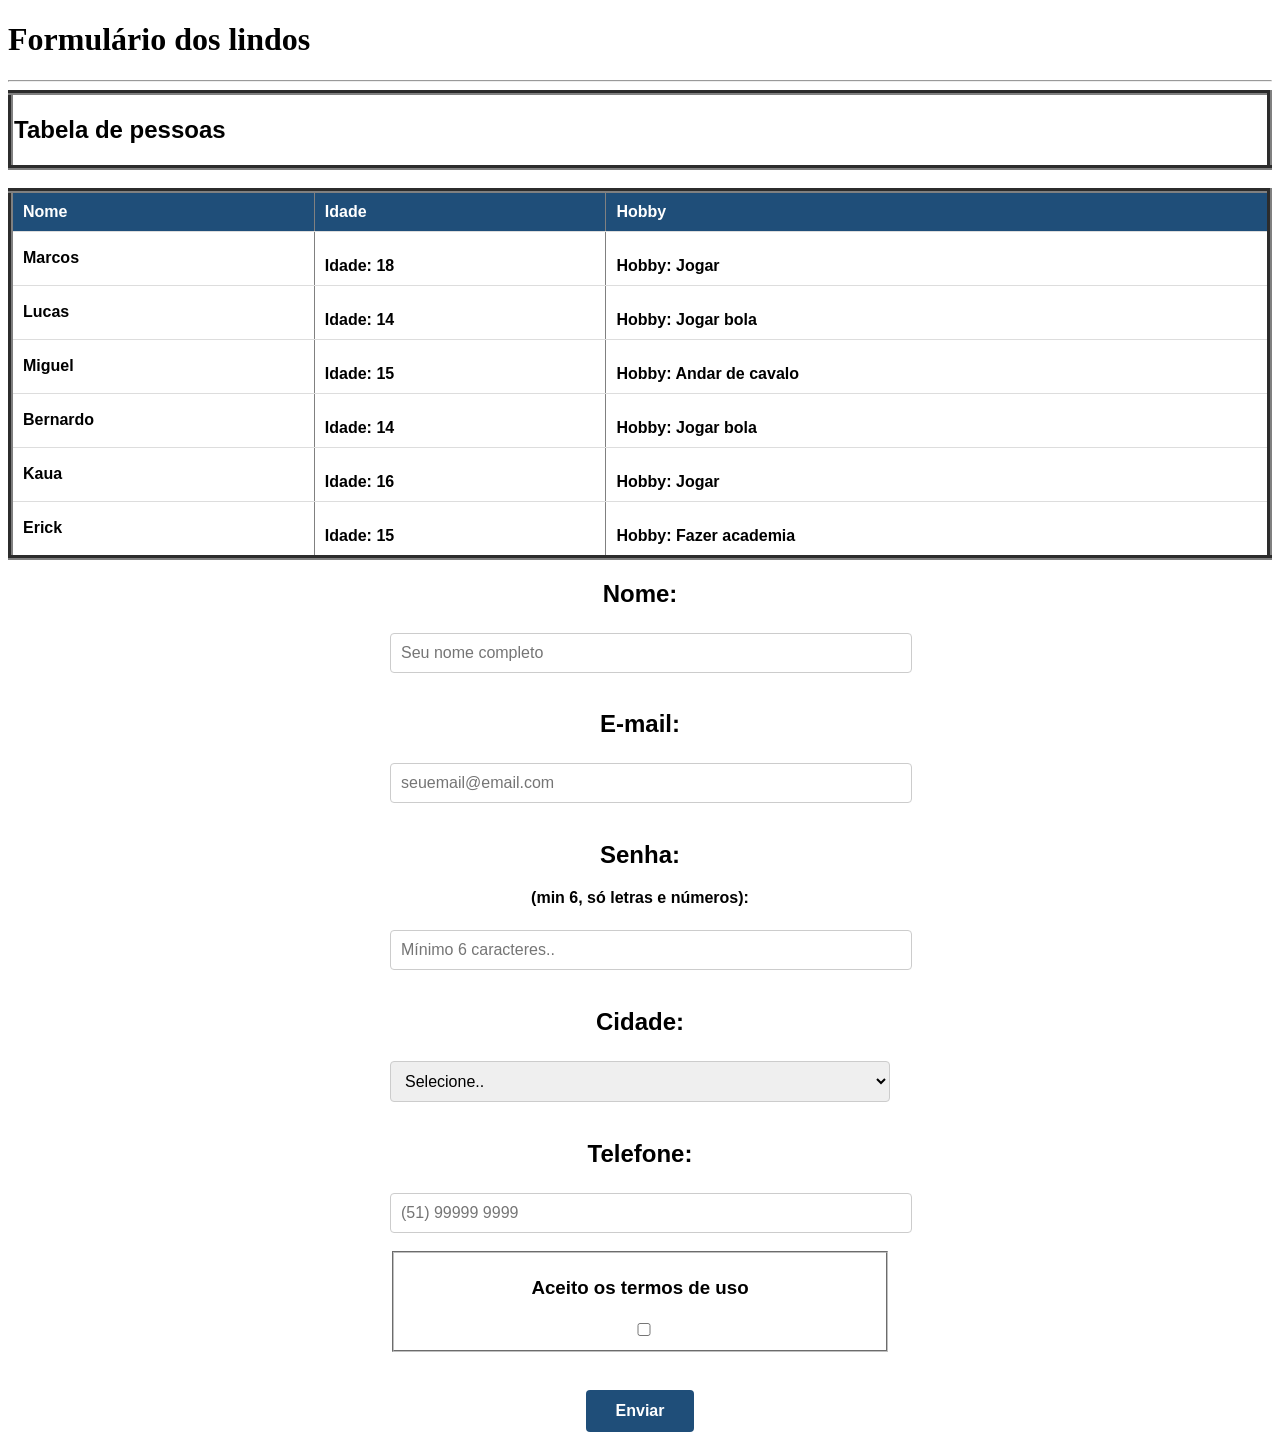
==== index.html @ 7abcb44c "css" ====
<!DOCTYPE html>
<html lang="pt-BR">
<head>
    <meta charset="UTF-8">
    <meta name="viewport" content="width=device-width, initial-scale=1.0">
    <title>Aula 4</title>

</head>
<link rel="stylesheet" href="style.css">
<link rel="stylesheet" href="script.js">
<body>
    <div class="Título">
        <h1>Formulário dos lindos</h1>
    </div>
        <div class="Resto">
    <hr>
    <table border="5" cellpadding="1" cellspacing="0">
        <td><h2>Tabela de pessoas</h2></td>
    </table>
    <br>
    <table border="5" cellpadding="10" cellspacing="2">
        <thead>
            <tr>
                <th>Nome</th>
                <th>Idade</th>
                <th>Hobby</th>
            </tr>
        </thead>
        <tbody>
            <tr>
                <td><strong>Marcos</strong></td>
                <td><form action="">
                    <label for="text">Idade: 18</label>
                    <td><label for="text">Hobby: Jogar</label
                </form>
                </td>
            </tr>
            <tr>
                <td><strong>Lucas</strong></td>
                <td><form action="">
                    <label for="text">Idade: 14</label>
                    <td><label for="text">Hobby: Jogar bola</label
                </form>
                </td>
            </tr>
            <tr>
                <td><strong>Miguel</strong></td>
                <td><form action="">
                    <label for="text">Idade: 15</label>
                    <td><label for="text">Hobby: Andar de cavalo</label
                </form>
                </td>
            </tr>
            <tr>
                <td><strong>Bernardo</strong></td>
                <td><form action="">
                    <label for="text">Idade: 14</label>
                    <td><label for="text">Hobby: Jogar bola</label
                </form>
                </td>
            </tr>
            <tr>
                <td><strong>Kaua</strong></td>
                <td><form action="">
                    <label for="text">Idade: 16</label>
                    <td><label for="text">Hobby: Jogar</label
                </form>
                </td>
            </tr>
            <tr>
                <td><strong>Erick</strong></td>
                <td><form action="">
                    <label for="text">Idade: 15</label>
                    <td><label for="text">Hobby: Fazer academia</label
                </form>
                </td>
            </tr>
        </tbody>
    </table>
    </div>
    <form action="#" method="post">
    <div class="Formulário">
        <label for="nome"><h2>Nome:</h2></label>
        <input type="text" id="nome" placeholder="Seu nome completo" required>
        <br><br>
        <label for="email"><h2>E-mail:</h2></label>
        <input type="email" id="email" placeholder="seuemail@email.com" required>
        <br><br>
        <label for="senha"><h2>Senha:</h2>(min 6, só letras e números):</label>
        <br>
        <input type="password" id="senha" pattern="[a-zA-Z0-9]{6,}" placeholder="Mínimo 6 caracteres.." required>
        <br><br>
        <label for="cidade"><h2>Cidade:</h2></label>
    <select name="cidade" id="cidade" required>
        <option value="">Selecione..</option>
        <option value="sl">São Leopoldo</option>
        <option value="nh">Novo Hamburgo</option>
        <option value="cb">Campo Bom</option>
        <option value="mgo">Montenegro</option>
        <option value="pa">Porto Alegre</option>
        <option value="ev">Estância velha</option>
        <option value="cn">Canoas</option>
    </select>
        <br><br>
        <label for="telefone"><h2>Telefone:</h2></label>
        <input type="tel" id="telefone" pattern="\([0-9]){2}\) [0-9]{5}-[0-9]{4}" placeholder="(51) 99999 9999" required>
        <br><br>
        <fieldset>
            <label for="termos"><h3>Aceito os termos de uso</h3></label>
            <input type="checkbox" name="termos" required>
        </fieldset>
        <br> 
        <button type="submit"><strong>Enviar</strong></button>
    </div>

</form>
</body>
</html>
---- style.css ----
table{
    width: 100%;
    border-collapse: collapse;
}

th, td{
    padding: 12px, 15px;
    text-align: left;
    border-bottom: 1px solid #ddd;
}

th{
    background-color: #1f4e79;
    color: white;
}

tr:hover{
background-color: #f5f5f5;
}

label{
    display: block;
    margin-top: 15px;
    font-weight: bold;
}

.Formulário{
    font-family: 'Gill Sans', 'Gill Sans MT', Calibri, 'Trebuchet MS', sans-serif;
    text-align: center;
    max-width: 500px;
    margin: 0 auto
}

.Resto{
    font-family: 'Gill Sans', 'Gill Sans MT', Calibri, 'Trebuchet MS', sans-serif;
}

input, select, textarea{
    width: 100%;
    padding: 10px;
    margin-top: 5px;
    border: 1px solid #ccc;
    border-radius: 4px;
    font-size: 16px;
}

input:focus, textarea:focus{
    border-color: #2e75b6;
    outline: none;
    box-shadow: 0 0 3px rgba(46, 117, 182, 0.5);
}

button{
    margin-top: 20px;
    padding: 12px 30px;
    background-color: #1f4e79;
    color: white;
    border: none;
    border-radius: 4px;
    font-size: 16px;
    cursor: pointer;
    transition: 0.3s;
}

button:hover{
    background-color: red;
    transform: translateY(-10px)
}
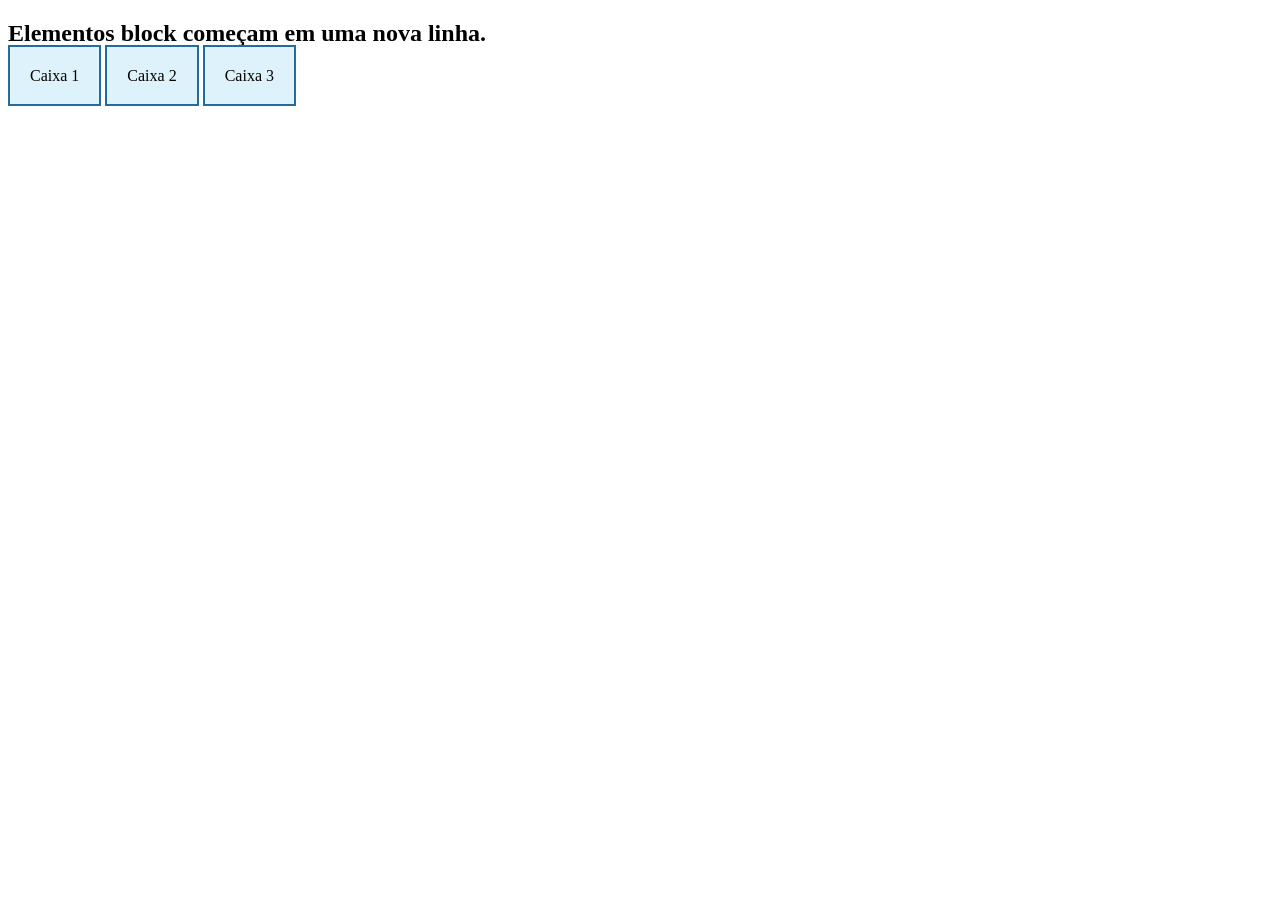
==== commit b4b2af9e: "caixa" ====
--- a/index.html
+++ b/index.html
@@ -3,116 +3,20 @@
 <head>
     <meta charset="UTF-8">
     <meta name="viewport" content="width=device-width, initial-scale=1.0">
-    <title>Aula 4</title>
+    <title>Displya BLOCK</title>
 
 </head>
 <link rel="stylesheet" href="style.css">
 <link rel="stylesheet" href="script.js">
 <body>
-    <div class="Título">
-        <h1>Formulário dos lindos</h1>
-    </div>
-        <div class="Resto">
-    <hr>
-    <table border="5" cellpadding="1" cellspacing="0">
-        <td><h2>Tabela de pessoas</h2></td>
-    </table>
-    <br>
-    <table border="5" cellpadding="10" cellspacing="2">
-        <thead>
-            <tr>
-                <th>Nome</th>
-                <th>Idade</th>
-                <th>Hobby</th>
-            </tr>
-        </thead>
-        <tbody>
-            <tr>
-                <td><strong>Marcos</strong></td>
-                <td><form action="">
-                    <label for="text">Idade: 18</label>
-                    <td><label for="text">Hobby: Jogar</label
-                </form>
-                </td>
-            </tr>
-            <tr>
-                <td><strong>Lucas</strong></td>
-                <td><form action="">
-                    <label for="text">Idade: 14</label>
-                    <td><label for="text">Hobby: Jogar bola</label
-                </form>
-                </td>
-            </tr>
-            <tr>
-                <td><strong>Miguel</strong></td>
-                <td><form action="">
-                    <label for="text">Idade: 15</label>
-                    <td><label for="text">Hobby: Andar de cavalo</label
-                </form>
-                </td>
-            </tr>
-            <tr>
-                <td><strong>Bernardo</strong></td>
-                <td><form action="">
-                    <label for="text">Idade: 14</label>
-                    <td><label for="text">Hobby: Jogar bola</label
-                </form>
-                </td>
-            </tr>
-            <tr>
-                <td><strong>Kaua</strong></td>
-                <td><form action="">
-                    <label for="text">Idade: 16</label>
-                    <td><label for="text">Hobby: Jogar</label
-                </form>
-                </td>
-            </tr>
-            <tr>
-                <td><strong>Erick</strong></td>
-                <td><form action="">
-                    <label for="text">Idade: 15</label>
-                    <td><label for="text">Hobby: Fazer academia</label
-                </form>
-                </td>
-            </tr>
-        </tbody>
-    </table>
-    </div>
-    <form action="#" method="post">
-    <div class="Formulário">
-        <label for="nome"><h2>Nome:</h2></label>
-        <input type="text" id="nome" placeholder="Seu nome completo" required>
-        <br><br>
-        <label for="email"><h2>E-mail:</h2></label>
-        <input type="email" id="email" placeholder="seuemail@email.com" required>
-        <br><br>
-        <label for="senha"><h2>Senha:</h2>(min 6, só letras e números):</label>
-        <br>
-        <input type="password" id="senha" pattern="[a-zA-Z0-9]{6,}" placeholder="Mínimo 6 caracteres.." required>
-        <br><br>
-        <label for="cidade"><h2>Cidade:</h2></label>
-    <select name="cidade" id="cidade" required>
-        <option value="">Selecione..</option>
-        <option value="sl">São Leopoldo</option>
-        <option value="nh">Novo Hamburgo</option>
-        <option value="cb">Campo Bom</option>
-        <option value="mgo">Montenegro</option>
-        <option value="pa">Porto Alegre</option>
-        <option value="ev">Estância velha</option>
-        <option value="cn">Canoas</option>
-    </select>
-        <br><br>
-        <label for="telefone"><h2>Telefone:</h2></label>
-        <input type="tel" id="telefone" pattern="\([0-9]){2}\) [0-9]{5}-[0-9]{4}" placeholder="(51) 99999 9999" required>
-        <br><br>
-        <fieldset>
-            <label for="termos"><h3>Aceito os termos de uso</h3></label>
-            <input type="checkbox" name="termos" required>
-        </fieldset>
-        <br> 
-        <button type="submit"><strong>Enviar</strong></button>
-    </div>
 
-</form>
+    <h2>Elementos block começam em uma nova linha.</h2>
+
+    <div class="caixa">Caixa 1</div>
+    <div class="caixa">Caixa 2</div>
+    <div class="caixa">Caixa 3</div>
+
+    
+
 </body>
 </html>
--- a/style.css
+++ b/style.css
@@ -1,68 +1,7 @@
-table{
-    width: 100%;
-    border-collapse: collapse;
-}
-
-th, td{
-    padding: 12px, 15px;
-    text-align: left;
-    border-bottom: 1px solid #ddd;
-}
-
-th{
-    background-color: #1f4e79;
-    color: white;
-}
-
-tr:hover{
-background-color: #f5f5f5;
-}
-
-label{
-    display: block;
-    margin-top: 15px;
-    font-weight: bold;
-}
-
-.Formulário{
-    font-family: 'Gill Sans', 'Gill Sans MT', Calibri, 'Trebuchet MS', sans-serif;
-    text-align: center;
-    max-width: 500px;
-    margin: 0 auto
-}
-
-.Resto{
-    font-family: 'Gill Sans', 'Gill Sans MT', Calibri, 'Trebuchet MS', sans-serif;
-}
-
-input, select, textarea{
-    width: 100%;
-    padding: 10px;
-    margin-top: 5px;
-    border: 1px solid #ccc;
-    border-radius: 4px;
-    font-size: 16px;
-}
-
-input:focus, textarea:focus{
-    border-color: #2e75b6;
-    outline: none;
-    box-shadow: 0 0 3px rgba(46, 117, 182, 0.5);
-}
-
-button{
-    margin-top: 20px;
-    padding: 12px 30px;
-    background-color: #1f4e79;
-    color: white;
-    border: none;
-    border-radius: 4px;
-    font-size: 16px;
-    cursor: pointer;
-    transition: 0.3s;
-}
-
-button:hover{
-    background-color: red;
-    transform: translateY(-10px)
+.caixa{
+    display: inline;
+    background-color: #ddf2fa;
+    border: 2px solid #246b9e;
+    padding: 20px;
+    margin-bottom: 10px;
 }
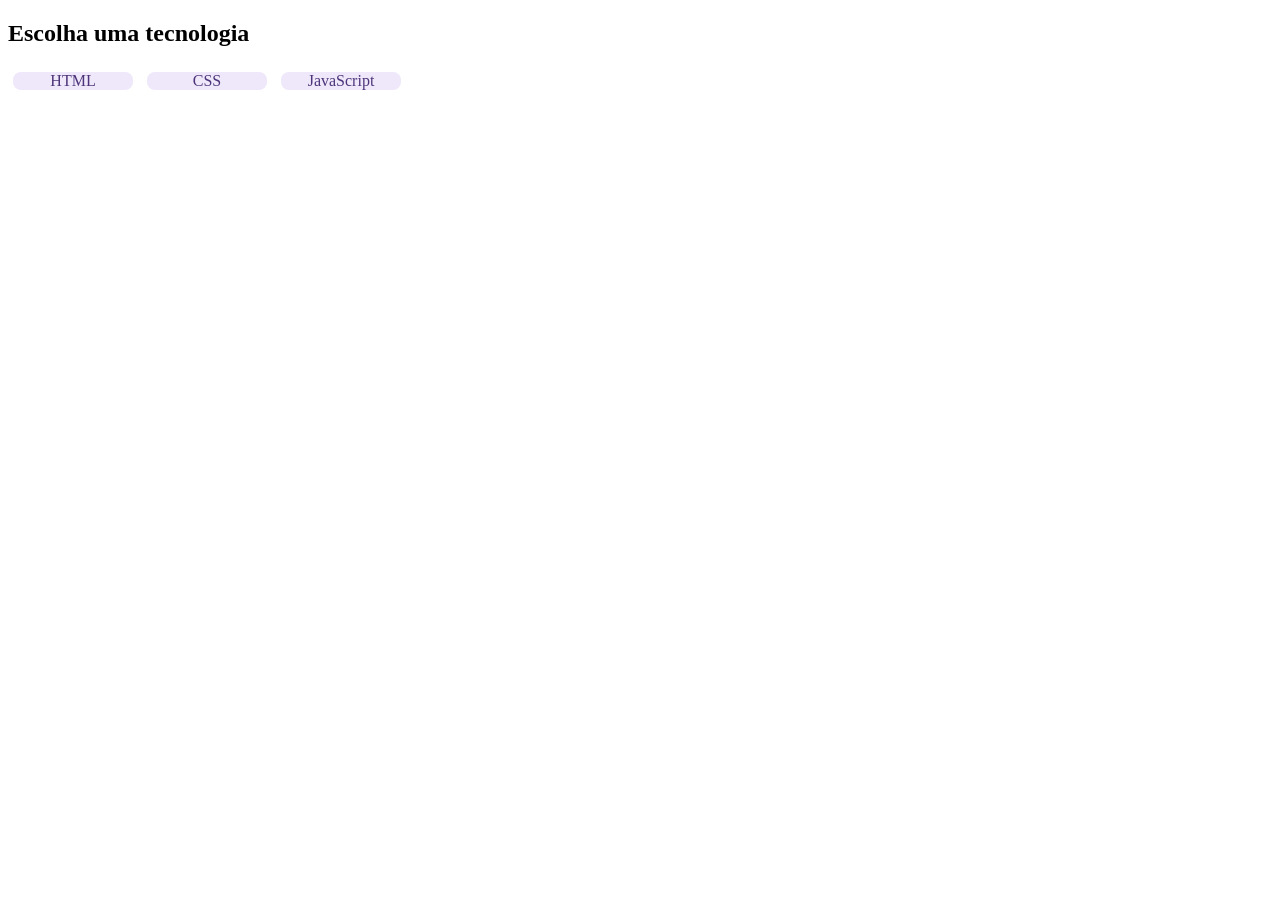
==== commit 9c3a82ad: ".tag" ====
--- a/index.html
+++ b/index.html
@@ -10,13 +10,11 @@
 <link rel="stylesheet" href="script.js">
 <body>
 
-    <h2>Elementos block começam em uma nova linha.</h2>
+    <h2>Escolha uma tecnologia</h2>
 
-    <div class="caixa">Caixa 1</div>
-    <div class="caixa">Caixa 2</div>
-    <div class="caixa">Caixa 3</div>
-
-    
+    <span class="tag">HTML</span>
+    <span class="tag">CSS</span>
+    <span class="tag">JavaScript</span>
 
 </body>
 </html>
--- a/style.css
+++ b/style.css
@@ -1,7 +1,10 @@
-.caixa{
-    display: inline;
-    background-color: #ddf2fa;
-    border: 2px solid #246b9e;
-    padding: 20px;
-    margin-bottom: 10px;
-}+.tag{
+    display: inline-block;
+    width: 120px;
+    padding-right: 15px 10px;
+    margin: 5px;
+    background-color: #eee8fa;
+    color: #4d347a;
+    text-align: center;
+    border-radius: 8px;
+}
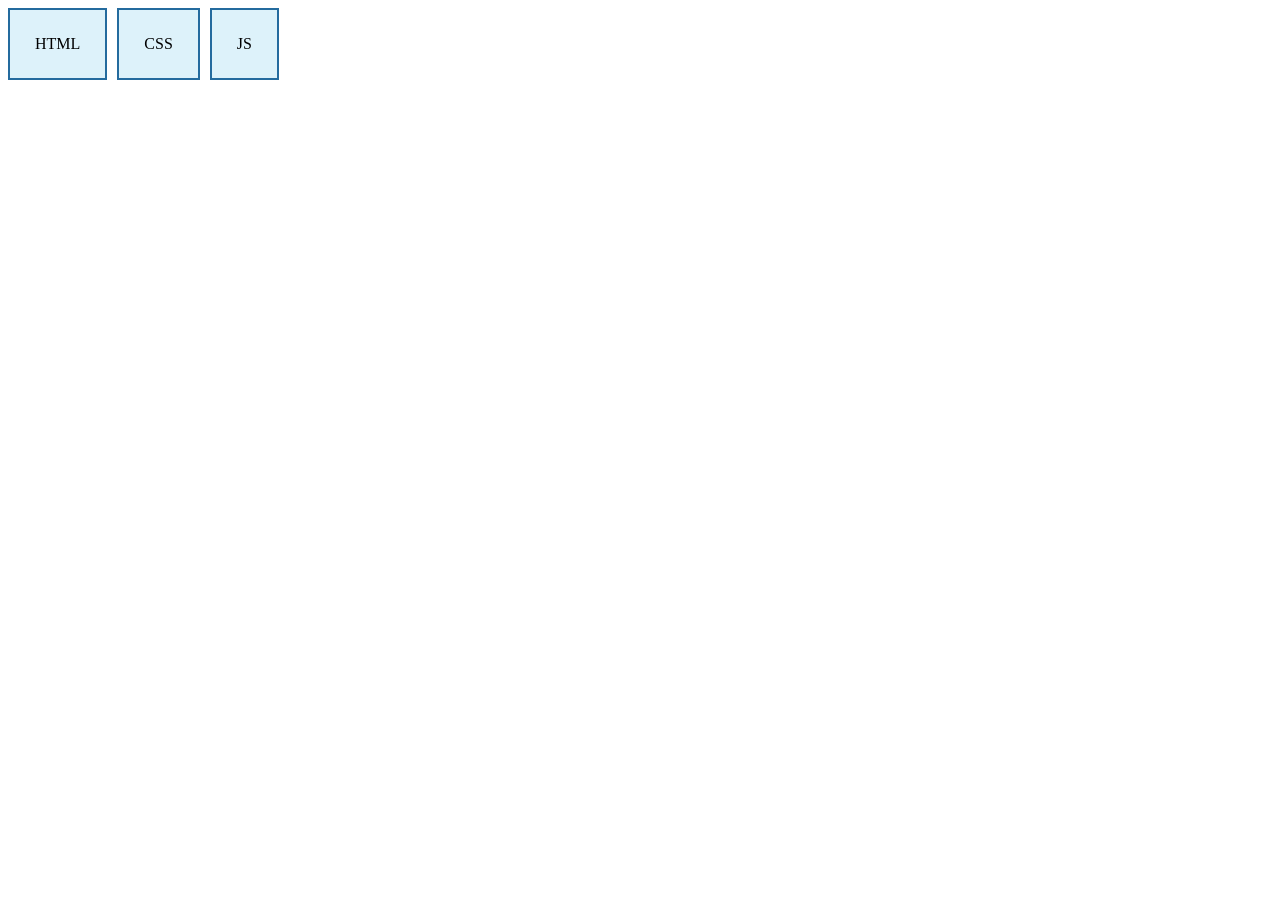
==== commit 1a7d117f: "Dsiplay BLOCK" ====
--- a/index.html
+++ b/index.html
@@ -3,18 +3,21 @@
 <head>
     <meta charset="UTF-8">
     <meta name="viewport" content="width=device-width, initial-scale=1.0">
-    <title>Displya BLOCK</title>
+    <title>Display BLOCK</title>
 
 </head>
+
 <link rel="stylesheet" href="style.css">
 <link rel="stylesheet" href="script.js">
+
 <body>
 
-    <h2>Escolha uma tecnologia</h2>
+<div class="container">
+    <div class="item">HTML</div>
+    <div class="item">CSS</div>
+    <div class="item">JS</div>
+</div>
 
-    <span class="tag">HTML</span>
-    <span class="tag">CSS</span>
-    <span class="tag">JavaScript</span>
 
 </body>
 </html>
--- a/style.css
+++ b/style.css
@@ -1,10 +1,11 @@
-.tag{
-    display: inline-block;
-    width: 120px;
-    padding-right: 15px 10px;
-    margin: 5px;
-    background-color: #eee8fa;
-    color: #4d347a;
-    text-align: center;
-    border-radius: 8px;
+.container{
+    display: flex;
+    gap: 10px;
+    flex-direction: row;
 }
+
+.item{
+    background-color: #ddf2fa;
+    border: 2px solid #246b9e;
+    padding: 25px;
+}
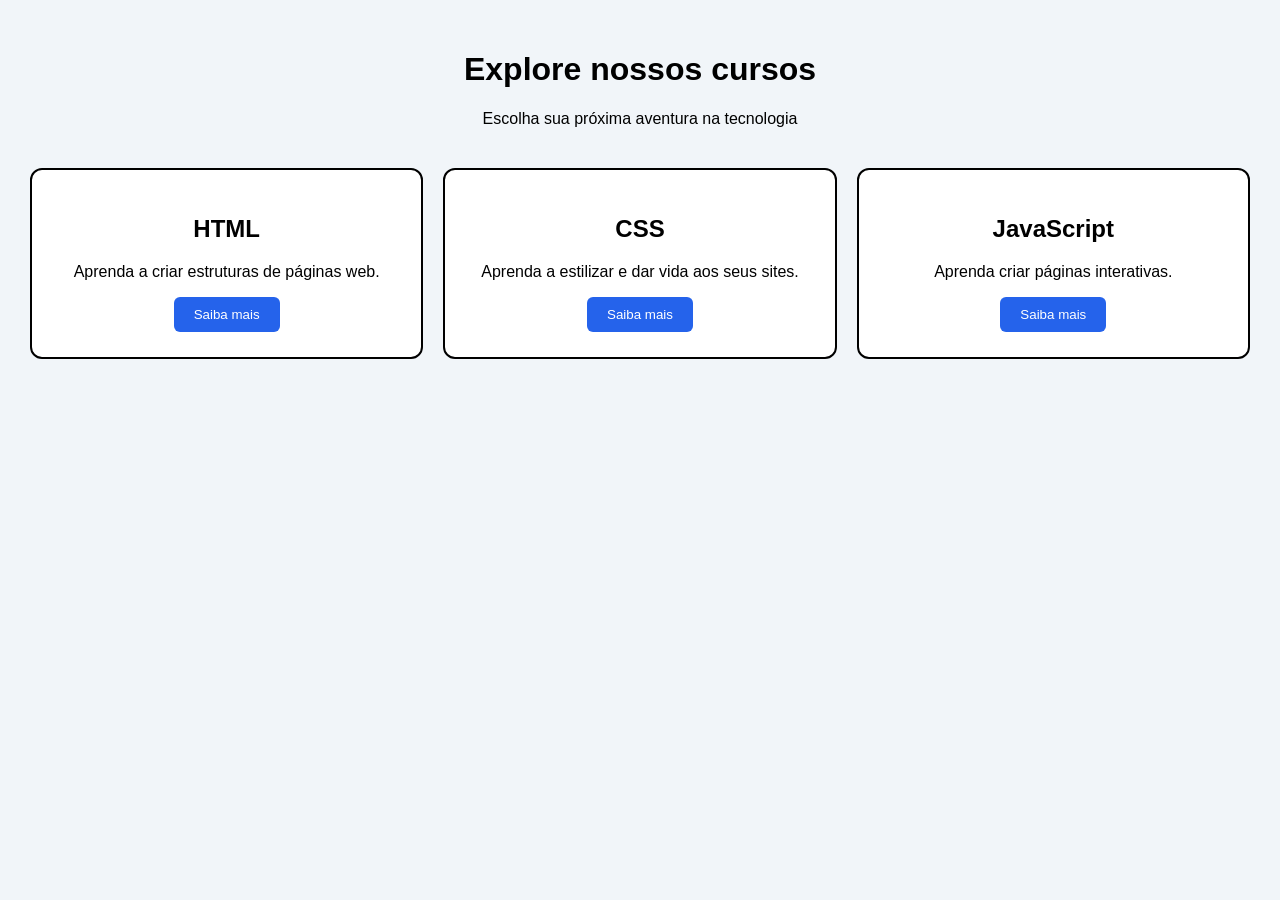
==== commit a117617e: "box sizing" ====
--- a/index.html
+++ b/index.html
@@ -12,12 +12,27 @@
 
 <body>
 
-<div class="container">
-    <div class="item">HTML</div>
-    <div class="item">CSS</div>
-    <div class="item">JS</div>
-</div>
-
+    <header>
+        <h1>Explore nossos cursos</h1>
+        <p>Escolha sua próxima aventura na tecnologia</p>
+    </header>
+    <main class="container">
+        <div class="card">
+            <h2>HTML</h2>
+            <p>Aprenda a criar estruturas de páginas web.</p>
+            <button>Saiba mais</button>
+        </div>
+        <div class="card">
+            <h2>CSS</h2>
+            <p>Aprenda a estilizar e dar vida aos seus sites.</p>
+            <button>Saiba mais</button>
+        </div>
+        <div class="card">
+            <h2>JavaScript</h2>
+            <p>Aprenda criar páginas interativas.</p>
+            <button>Saiba mais</button>
+        </div>
+    </main>
 
 </body>
 </html>
--- a/style.css
+++ b/style.css
@@ -1,11 +1,39 @@
+*{
+    box-sizing: border-box  ;
+}
+
+body{
+    font-family: Arial, Helvetica, sans-serif;
+    background-color: #f1f5f9;
+    margin: 0;
+    padding: 30px;
+}
+header{
+    text-align: center;
+    margin-bottom: 40px;
+}
 .container{
     display: flex;
-    gap: 10px;
-    flex-direction: row;
+    gap: 20px;
 }
-
-.item{
-    background-color: #ddf2fa;
-    border: 2px solid #246b9e;
+.card{
+    border: 2px solid black;
+    background-color: white;
     padding: 25px;
+    border-radius: 12px;
+    flex:1;
+    text-align: center;
+}
+button{
+    background-color: #2563eb;
+    color: white;
+    border: none;
+    padding: 10px 20px;
+    border-radius: 6px;
+    cursor: pointer;
+    transition: 0.3s;
+}
+button:hover{
+    background-color: rgb(1, 179, 233);
+    transform: translateY(5px);
 }
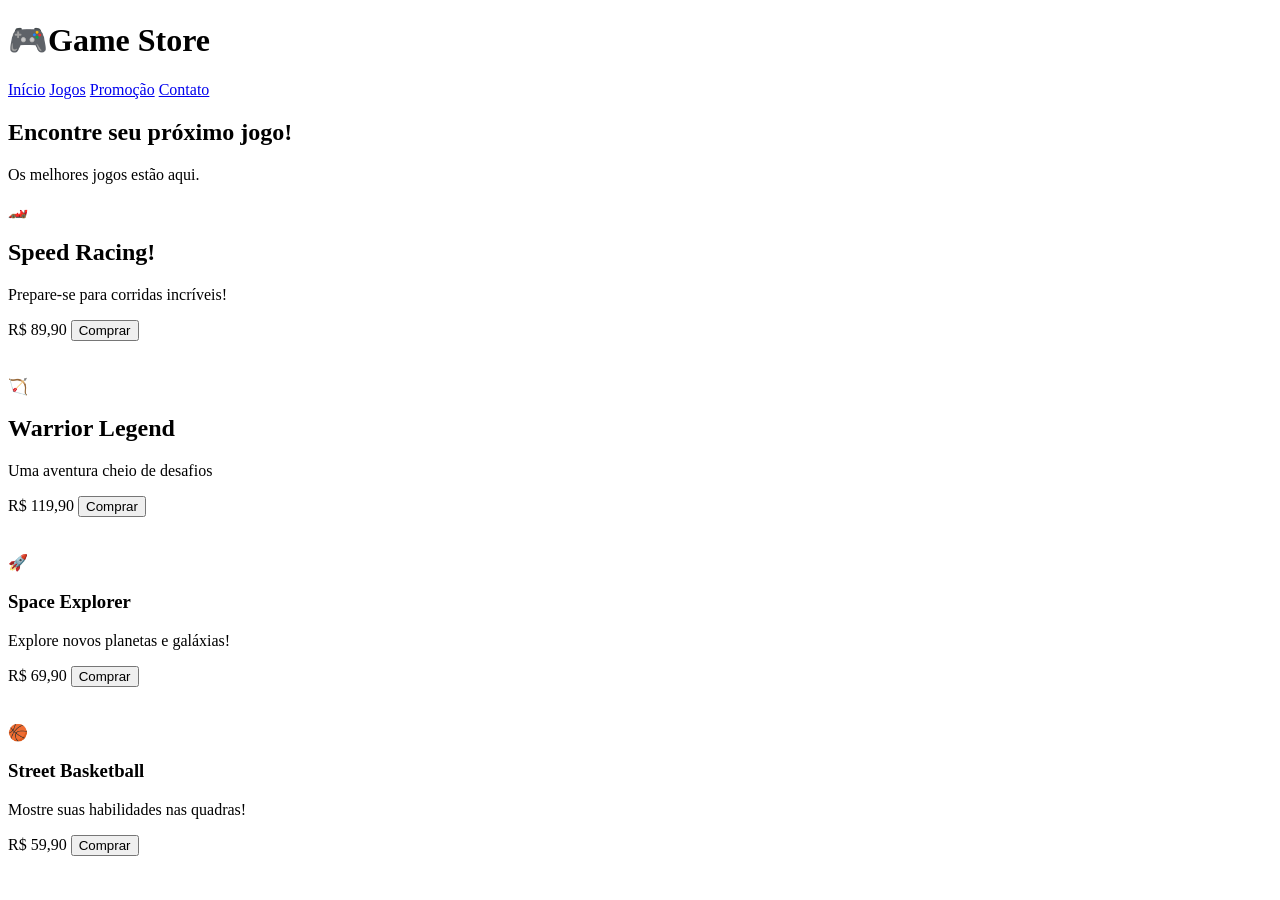
==== commit bbbac2e6: "loja de games" ====
--- a/index.html
+++ b/index.html
@@ -12,25 +12,50 @@
 
 <body>
 
-    <header>
-        <h1>Explore nossos cursos</h1>
-        <p>Escolha sua próxima aventura na tecnologia</p>
+    <header class="topo">
+        <h1>🎮Game Store</h1>
+        <nav>
+            <a href="#">Início</a>
+            <a href="#">Jogos</a>
+            <a href="#">Promoção</a>
+            <a href="#">Contato</a>
+        </nav>
     </header>
+    <section class="destaque">
+        <h2>Encontre seu próximo jogo!</h2>
+        <p>Os melhores jogos estão aqui.</p>
+    </section>
     <main class="container">
         <div class="card">
-            <h2>HTML</h2>
-            <p>Aprenda a criar estruturas de páginas web.</p>
-            <button>Saiba mais</button>
+            <div class="imagem imagem1">🏎️</div>
+            <h2>Speed Racing!</h2>
+            <p>Prepare-se para corridas incríveis!</p>
+            <span>R$ 89,90</span>
+            <button>Comprar</button>
         </div>
+        <br><br>
         <div class="card">
-            <h2>CSS</h2>
-            <p>Aprenda a estilizar e dar vida aos seus sites.</p>
-            <button>Saiba mais</button>
+            <div class="imagem imagem2">🏹</div>
+            <h2>Warrior Legend</h2>
+            <p>Uma aventura cheio de desafios</p>
+            <span>R$ 119,90</span>
+            <button>Comprar</button>
         </div>
+        <br><br>
         <div class="card">
-            <h2>JavaScript</h2>
-            <p>Aprenda criar páginas interativas.</p>
-            <button>Saiba mais</button>
+            <div class="imagem imagem3">🚀</div>
+            <h3>Space Explorer</h3>
+            <p>Explore novos planetas e galáxias!</p>
+            <span>R$ 69,90</span>
+            <button>Comprar</button>
+        </div>
+        <br><br>
+        <div class="card">
+            <div class="imagem imagem4">🏀</div>
+            <h3>Street Basketball</h3>
+            <p>Mostre suas habilidades nas quadras!</p>
+            <span>R$ 59,90</span>
+            <button>Comprar</button>
         </div>
     </main>
 
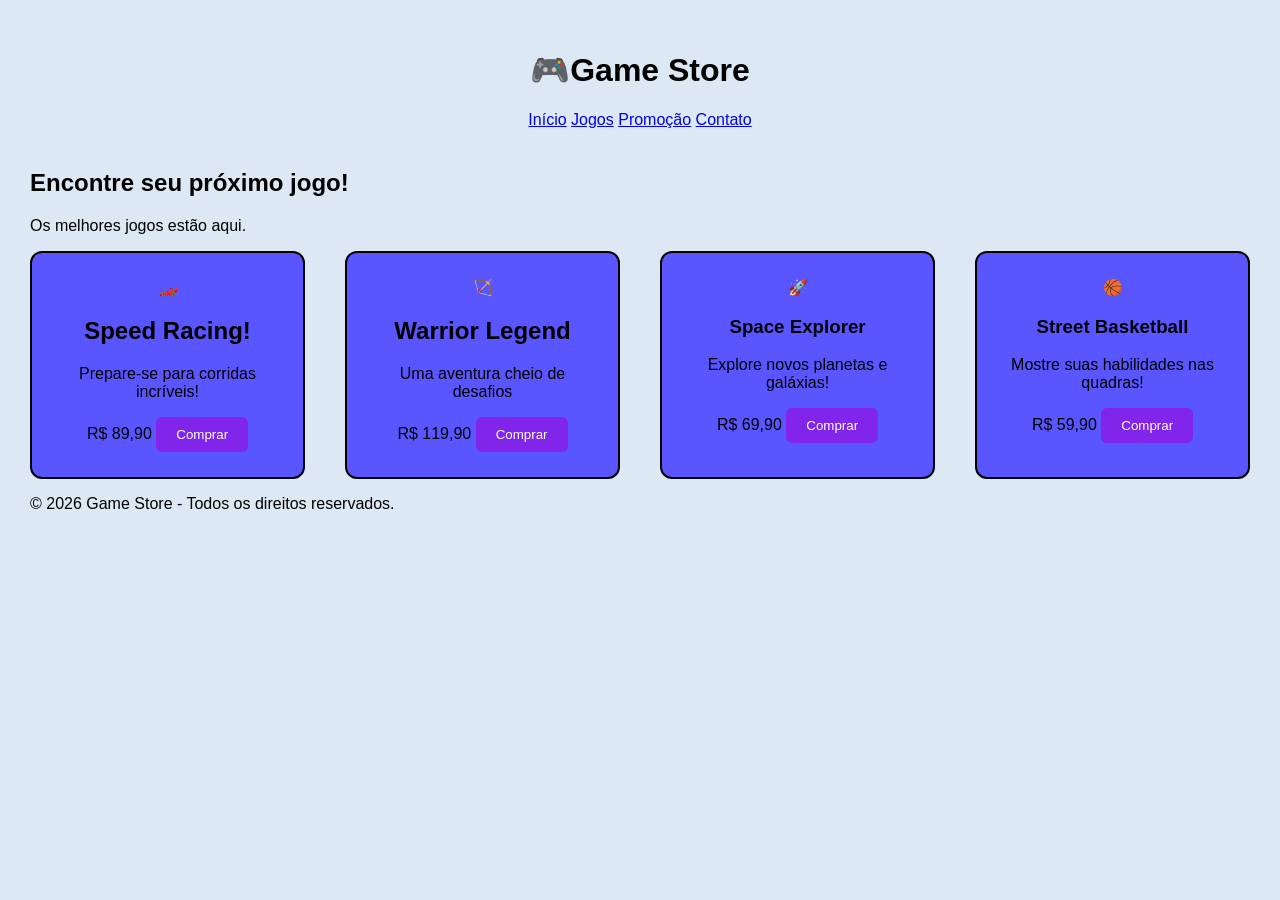
==== commit 53cf9a52: "Root" ====
--- a/index.html
+++ b/index.html
@@ -59,5 +59,12 @@
         </div>
     </main>
 
+    <footer>
+        <p>
+            &copy; <time datetime="2026">2026</time> 
+            Game Store - Todos os direitos reservados.
+        </p>
+    </footer>
+
 </body>
 </html>
--- a/style.css
+++ b/style.css
@@ -0,0 +1,51 @@
+:root{
+    --cor-fundo: #dce8f3;
+    --cor-card: rgb(89, 86, 255);
+    --cor-borda: black;
+    --cor-botao: #8125eb;
+    --cor-hover: rgb(8, 150, 119);
+    --cor-texto: rgb(255, 255, 255);
+
+    --espacamento: 20px;
+    --arredondamento: 12px;
+    --transicao: 0.3s;
+}
+*{
+    box-sizing: border-box;
+}
+body{
+    
+    font-family: Arial, Helvetica, sans-serif;
+    background-color: var(--cor-fundo);
+    margin: 0;
+    padding: 30px;
+}
+header{
+    text-align: center;
+    margin-bottom: 40px;
+}
+.container{
+    display: flex;
+    gap: var(--espacamento);
+}
+.card{
+    border: 2px solid var(--cor-borda);
+    background-color: var(--cor-card);
+    padding: 25px;
+    border-radius: var(--arredondamento);
+    flex: 1;
+    text-align: center;
+}
+button{
+    background-color: var(--cor-botao);
+    color: var(--cor-texto);
+    border: none;
+    padding: 10px 20px;
+    border-radius: 6px;
+    cursor: pointer;
+    transition: var(--transicao);
+}
+button:hover{
+    background-color: var(--cor-hover);
+    transform: translateX(5px);
+}
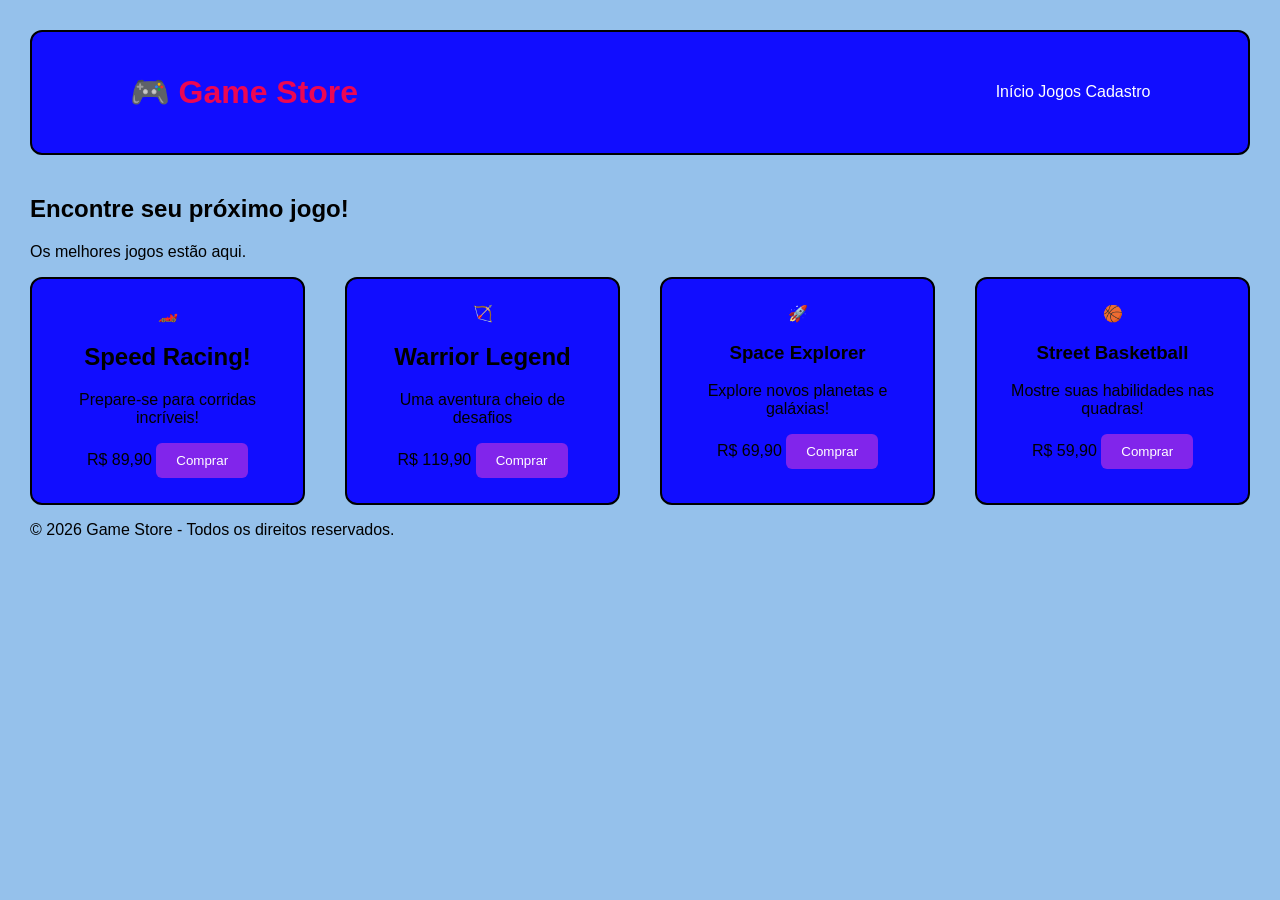
==== commit d5989556: "game store 2.0" ====
--- a/index.html
+++ b/index.html
@@ -13,12 +13,11 @@
 <body>
 
     <header class="topo">
-        <h1>🎮Game Store</h1>
+        <h1>🎮 Game Store</h1>
         <nav>
-            <a href="#">Início</a>
-            <a href="#">Jogos</a>
-            <a href="#">Promoção</a>
-            <a href="#">Contato</a>
+            <a href="/index.html">Início</a>
+            <a href="/jogos">Jogos</a>
+            <a href="/cadastro.html">Cadastro</a>
         </nav>
     </header>
     <section class="destaque">
--- a/style.css
+++ b/style.css
@@ -1,10 +1,11 @@
 :root{
-    --cor-fundo: #dce8f3;
-    --cor-card: rgb(89, 86, 255);
+    --cor-fundo: #95c1eb;
+    --cor-card: rgb(17, 13, 255);
     --cor-borda: black;
     --cor-botao: #8125eb;
-    --cor-hover: rgb(8, 150, 119);
+    --cor-hover: rgb(223, 13, 13);
     --cor-texto: rgb(255, 255, 255);
+    --cor-principal: #ec0653;
 
     --espacamento: 20px;
     --arredondamento: 12px;
@@ -14,12 +15,38 @@
     box-sizing: border-box;
 }
 body{
-    
     font-family: Arial, Helvetica, sans-serif;
     background-color: var(--cor-fundo);
     margin: 0;
     padding: 30px;
 }
+.topo{
+    border: 2px solid var(--cor-borda);
+    display: flex;
+    justify-content: space-between;
+    align-items: center;
+    padding: 20px 8%;
+    background-color: var(--cor-card);
+    border-radius: var(--arredondamento);
+}
+.topo h1{
+    color: var(--cor-principal);
+}
+nav a{
+    color: var(--cor-texto);
+    text-decoration: none;
+}
+nav a:hover{
+    color: var(--cor-principal);
+}
+/* .card{
+    display: flex;
+    justify-content: space-around;
+    align-items: center;
+    gap: var(--espacamento);
+    padding: 70px 8%;
+    background-color: linear-gradient(120deg, #312e81, #0f172a);
+} */
 header{
     text-align: center;
     margin-bottom: 40px;
